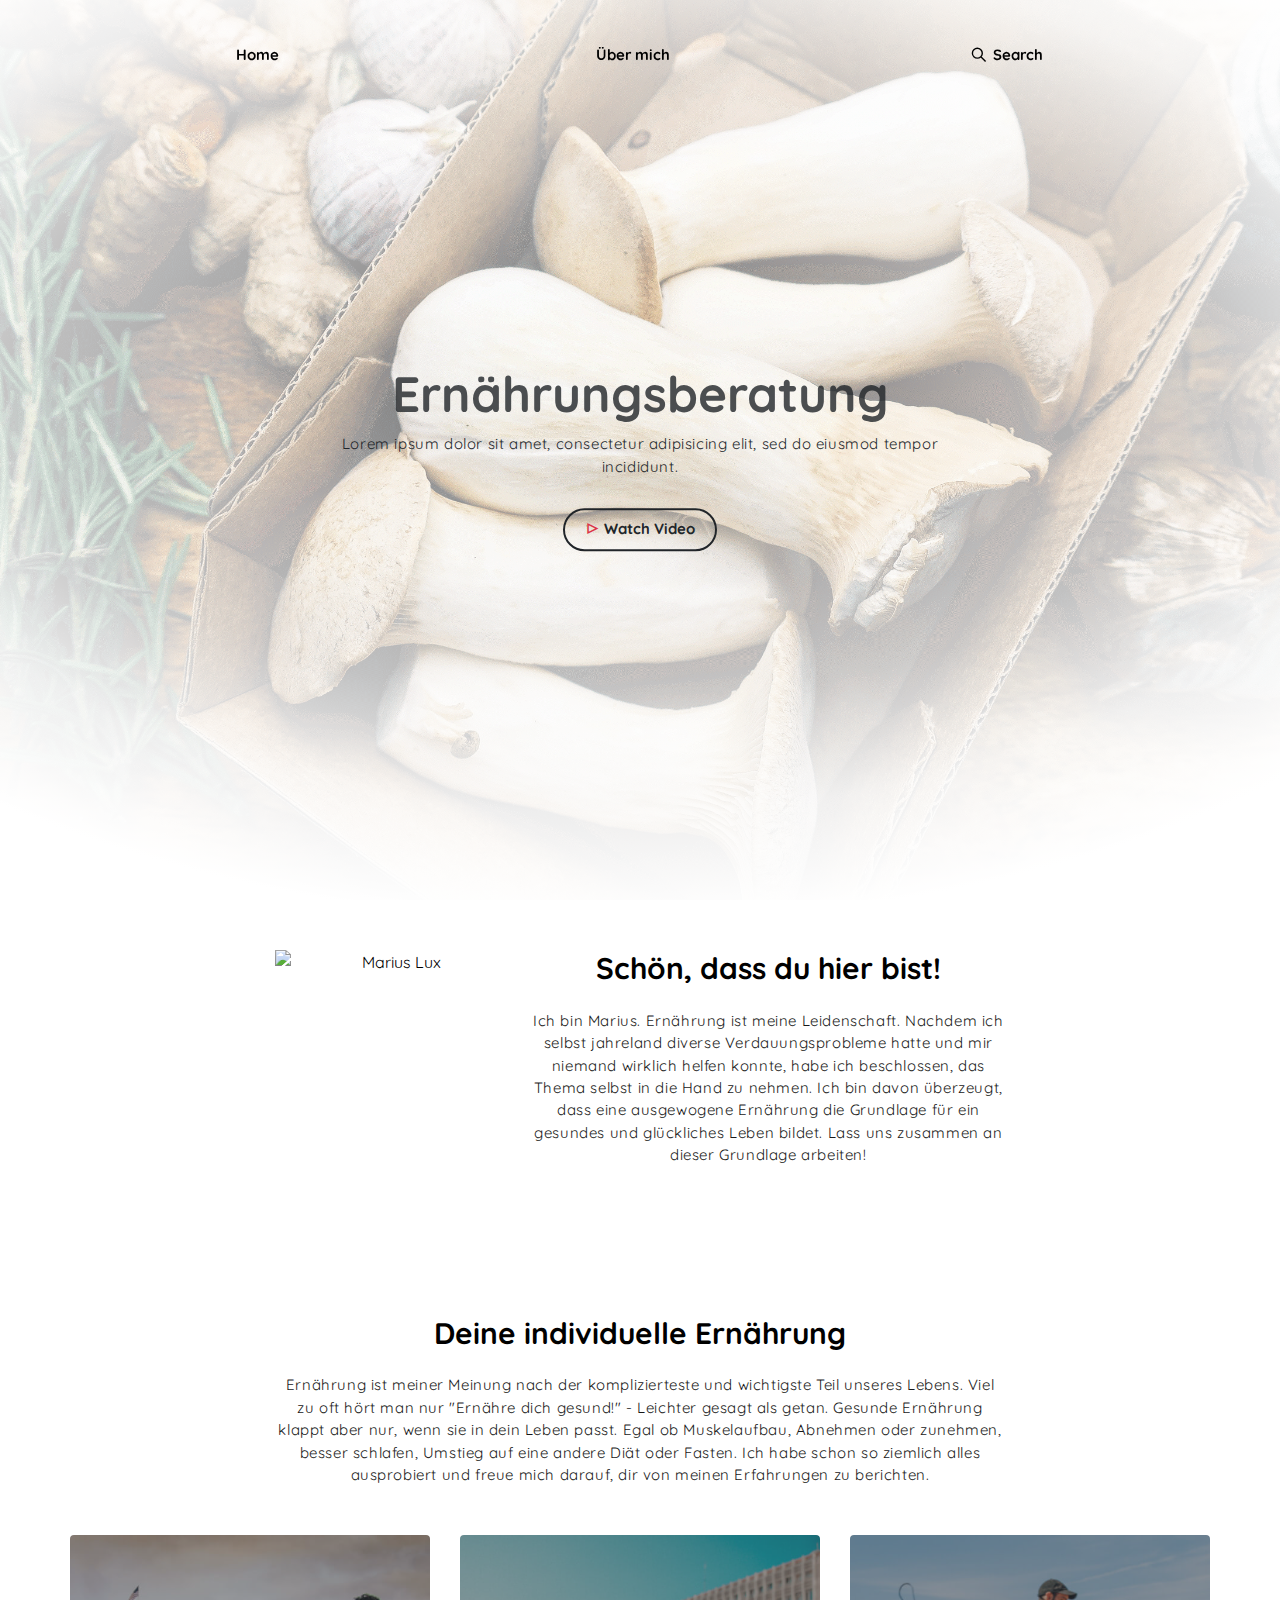
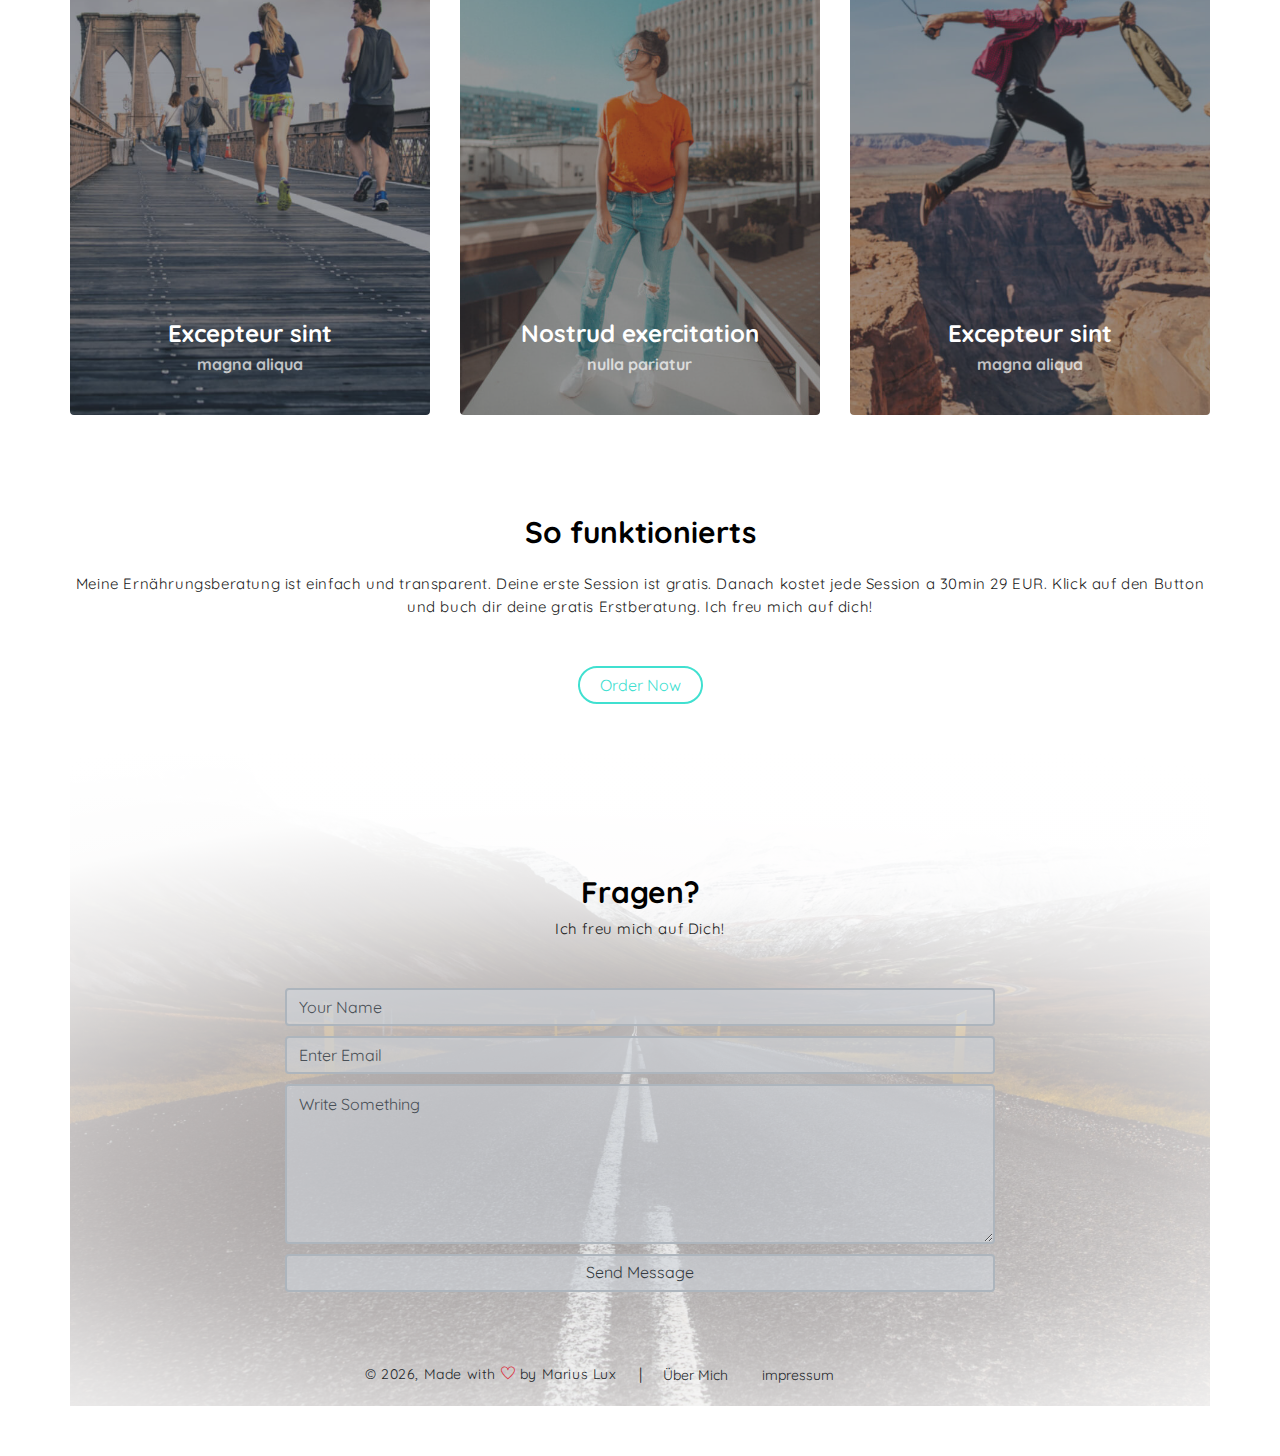
==== index.html @ 5aabbf61 "initial" ====
<!DOCTYPE html>
<html lang="en">
<head>
	<meta charset="utf-8">
    <meta name="viewport" content="width=device-width, initial-scale=1, shrink-to-fit=no">
    <meta name="description" content="Start your development with Dorang landing page.">
    <meta name="author" content="Devcrud">
    <title>The Meal I Made | Ernährungsberatung</title>
    <!-- font icons -->
    <link rel="stylesheet" href="assets/vendors/themify-icons/css/themify-icons.css">

    <!-- Bootstrap + Dorang main styles -->
	<link rel="stylesheet" href="assets/css/stylesheet.css">

</head>
<body data-spy="scroll" data-target=".navbar" data-offset="40" id="home" class="light-theme">
    
    <!-- page navbar -->
    <nav class="page-navbar" data-spy="affix" data-offset-top="10">
        <ul class="nav-navbar container">
            <li class="nav-item"><a href="#" class="nav-link">Home</a></li>
            <li class="nav-item"><a href="#" class="nav-link">Über mich</a></li>
            <li class="nav-item search">
                <a href="javascript:void(0)" class="nav-link search-toggle"><i class="ti-search"></i> Search</a>
                <div class="search-wrapper">
                    <form>
                        <input type="search" class="form-control" name="" placeholder="hit enter to search">
                    </form>
                </div>
            </li>
        </ul>
    </nav><!-- end of page navbar -->


<!-- Theme Selector - ausgeklammert
    <div class="theme-selector">
        <a href="javascript:void(0)" class="spinner">
            <i class="ti-paint-bucket"></i>
        </a>
        <div class="body">
            <a href="javascript:void(0)" class="light"></a>
            <a href="javascript:void(0)" class="dark"></a>
        </div>
    </div>  
-->

    <!-- page header -->
    <header class="header">
        <div class="overlay"></div>
        <div class="header-content">
            <h1 class="header-title">Ernährungsberatung</h1>
            <p class="header-subtitle">Lorem ipsum dolor sit amet, consectetur adipisicing elit, sed do eiusmod
            tempor incididunt.</p>

            <button class="btn btn-theme-color modal-toggle"><i class="ti-control-play text-danger"></i> Watch Video</button>

        </div>
    </header><!-- end of page header -->

    <!-- modal -->
    <div class="modalBox">
        <div class="modalBox-body">
            <iframe width="100%" height="450px" class="border-0" 
            src="https://www.youtube.com/embed/tgbNyZ7vqY?controls=0">
            </iframe>
        </div>          
    </div><!-- end of modal -->

    <!-- About Me -->
    <div class="container page-container">
        <div class="col-md-10 col-lg-8 m-auto">
            <div style="display: flex;">
                <img src="assets/imgs/me.jpg" alt="Marius Lux" style="flex: 1; width: 230px; height: auto; margin-right: 20px;">  
                <div style="flex: 2;">
                    <h6 class="title mb-4">Schön, dass du hier bist!</h6>
                    <p class="mb-5">Ich bin Marius. Ernährung ist meine Leidenschaft. Nachdem ich selbst jahreland diverse Verdauungsprobleme hatte und mir niemand wirklich helfen konnte, habe ich beschlossen, das Thema selbst in die Hand zu nehmen.
                        Ich bin davon überzeugt, dass eine ausgewogene Ernährung die Grundlage für ein gesundes und glückliches Leben bildet. Lass uns zusammen an dieser Grundlage arbeiten! </p>
                </div>
            </div>
        </div>         
    </div>
    
    


    <!-- page container -->
    <div class="container page-container">
        <div class="col-md-10 col-lg-8 m-auto">
            <h6 class="title mb-4">Deine individuelle Ernährung</h6>
            <p class="mb-5">Ernährung ist meiner Meinung nach der komplizierteste und wichtigste Teil unseres Lebens. Viel zu oft hört man nur "Ernähre dich gesund!" - Leichter gesagt als getan.
                Gesunde Ernährung klappt aber nur, wenn sie in dein Leben passt. Egal ob Muskelaufbau, Abnehmen oder zunehmen, besser schlafen, Umstieg auf eine andere Diät oder Fasten. 
                Ich habe schon so ziemlich alles ausprobiert und freue mich darauf, dir von meinen Erfahrungen zu berichten.
            </p>
        </div>  

        <!-- row -->
        <div class="row mb-4">
            <div class="col-md-4">
                <a href="javascript:void(0)" class="overlay-img">
                    <img src="assets/imgs/img-1.jpg" alt="Download free bootstrap 4 landing page, free boootstrap 4 templates, Download free bootstrap 4.1 landing page, free boootstrap 4.1.1 templates, weber Landing page">  
                    <div class="overlay"></div> 
                    <div class="des">
                        <h1 class="title">Excepteur sint</h1>
                        <h6 class="subtitle">magna aliqua</p>
                        <p>Lorem ipsum dolor sit amet, consectetur adipisicing elit, sed do eiusmod
                        tempor incididunt ut labore et dolore magna aliqua.</p>
                    </div>          
                </a>
            </div>
            <div class="col-md-4">
                <a href="javascript:void(0)" class="overlay-img">
                    <img src="assets/imgs/img-2.jpg" alt="Download free bootstrap 4 landing page, free boootstrap 4 templates, Download free bootstrap 4.1 landing page, free boootstrap 4.1.1 templates, weber Landing page">  
                    <div class="overlay"></div> 
                    <div class="des">
                        <h1 class="title">Nostrud exercitation </h1>
                        <h6 class="subtitle">nulla pariatur</p>
                        <p>Lorem ipsum dolor sit amet, consectetur adipisicing elit, sed do eiusmod
                        tempor incididunt ut labore et dolore magna aliqua.</p>
                    </div>          
                </a>
            </div>
            <div class="col-md-4">
                <a href="javascript:void(0)" class="overlay-img">
                    <img src="assets/imgs/img-3.jpg" alt="Download free bootstrap 4 landing page, free boootstrap 4 templates, Download free bootstrap 4.1 landing page, free boootstrap 4.1.1 templates, weber Landing page">  
                    <div class="overlay"></div> 
                    <div class="des">
                        <h1 class="title">Excepteur sint</h1>
                        <h6 class="subtitle">magna aliqua</p>
                        <p>Lorem ipsum dolor sit amet, consectetur adipisicing elit, sed do eiusmod
                        tempor incididunt ut labore et dolore magna aliqua.</p>
                    </div>          
                </a>
            </div>          
        </div><!-- end of row -->

<!-- Blog Part momentan noch ausgeblendet 

        <div class="col-md-10 col-lg-8 m-auto">
            <h6 class="title mb-4 mt-5 pt-5">Reading Corner</h6>
            <p class="mb-5">Hi! Ich bin Marius. Schön, dass du hier bist!</p>
        </div>

        <!-- row
        <div class="row mb-5">
            <div class="col-md-6">
                <a href="javascript:void(0)" class="card">
                    <img src="assets/imgs/blog-1.jpg" class="card-img" alt="Download free bootstrap 4 landing page, free boootstrap 4 templates, Download free bootstrap 4.1 landing page, free boootstrap 4.1.1 templates, weber Landing page">
                    <div class="card-body">
                        <h6 class="card-subtitle">30 June, 2018</h6>
                        <h3 class="card-title">Eiusmod
                        tempor</h3>
                        <p>Lorem ipsum dolor sit amet, consectetur adipisicing elit, sed do eiusmod
                        tempor incididunt ut labore et dolore magna aliqua.</p>
                    </div>                  
                </a>
            </div>  
            <div class="col-md-6">
                <a href="javascript:void(0)" class="card">
                    <img src="assets/imgs/blog-2.jpg" class="card-img" alt="Download free bootstrap 4 landing page, free boootstrap 4 templates, Download free bootstrap 4.1 landing page, free boootstrap 4.1.1 templates, weber Landing page">
                    <div class="card-body">
                        <h6 class="card-subtitle">29 June, 2018</h6>
                        <h3 class="card-title">Ut minim veniam</h3>
                        <p>Lorem ipsum dolor sit amet, consectetur adipisicing elit, sed do eiusmod
                        tempor incididunt ut labore et dolore magna aliqua.</p>
                    </div>                  
                </a>
            </div>  
        </div><!-- end of row 

        <a href="#">All Posts <i class="ti-angle-double-right angle"></i></a>

    </div> <!-- end of page container 

-->



    <!-- Wie Funktionierts? -->
    <div class="container page-container">
                    <h6 class="title mb-4">So funktionierts</h6>
                    <p class="mb-5">Meine Ernährungsberatung ist einfach und transparent. Deine erste Session ist gratis. Danach kostet jede Session a 30min 29 EUR.
                        Klick auf den Button und buch dir deine gratis Erstberatung. Ich freu mich auf dich!</p>
                <a href="https://your-url.com" class="order-button">Order Now</a>      
    </div>

    <!--footer & pre footer -->
    <div class="contact-section">
        <div class="overlay"></div>
        <!-- container -->
        <div class="container">
            <div class="col-md-10 col-lg-8 m-auto">
                <h6 class="title mb-2">Fragen?</h6>
                <p class="mb-5">Ich freu mich auf Dich!</p>
                <form action="" class="form-group">
                    <input type="text" size="50" class="form-control" placeholder="Your Name" required>
                    <input type="email" class="form-control" placeholder="Enter Email"requried>
                    <textarea name="comment" id="comment" rows="6"   class="form-control" placeholder="Write Something"></textarea>
                    <input type="submit" value="Send Message" class="form-control">
                </form>
            </div>

            <!-- footer -->
            <footer class="footer">
                <p class="infos">&copy; <script>document.write(new Date().getFullYear())</script>, Made with <i class="ti-heart text-danger"></i> by Marius Lux</a></p>       
                <span>|</span>  
                <div class="links">
                    <a href="/about me.html">Über Mich</a>
                    <a href="/impressum.html">impressum</a>
                </div>
            </footer><!-- end of footer -->

        </div><!-- end of container -->
    </div><!-- end of pre footer -->

    <!-- core  -->
    <script src="assets/vendors/jquery/jquery-3.4.1.js"></script>
    <script src="assets/vendors/bootstrap/bootstrap.bundle.js"></script>

    <!-- bootstrap affix -->
    <script src="assets/vendors/bootstrap/bootstrap.affix.js"></script>

    <!-- Dorang js -->
    <script src="assets/js/dorang.js"></script>

</body>
</html>
---- assets/vendors/themify-icons/css/themify-icons.css ----
@font-face {
	font-family: 'themify';
	src:url("../fonts/themify.eot?-fvbane");
	src:url("../fonts/themify.eot?#iefix-fvbane") format("embedded-opentype"),
		url("../fonts/themify.woff?-fvbane") format("woff"),
		url("../fonts/themify.ttf?-fvbane") format("truetype"),
		url("../fonts/themify.svg?-fvbane#themify") format("svg");
	font-weight: normal;
	font-style: normal;
}

[class^="ti-"], [class*=" ti-"] {
	font-family: 'themify';
	speak: none;
	font-style: normal;
	font-weight: normal;
	font-variant: normal;
	text-transform: none;
	line-height: 1;

	/* Better Font Rendering =========== */
	-webkit-font-smoothing: antialiased;
	-moz-osx-font-smoothing: grayscale;
}

.ti-wand:before {
	content: "\e600";
}
.ti-volume:before {
	content: "\e601";
}
.ti-user:before {
	content: "\e602";
}
.ti-unlock:before {
	content: "\e603";
}
.ti-unlink:before {
	content: "\e604";
}
.ti-trash:before {
	content: "\e605";
}
.ti-thought:before {
	content: "\e606";
}
.ti-target:before {
	content: "\e607";
}
.ti-tag:before {
	content: "\e608";
}
.ti-tablet:before {
	content: "\e609";
}
.ti-star:before {
	content: "\e60a";
}
.ti-spray:before {
	content: "\e60b";
}
.ti-signal:before {
	content: "\e60c";
}
.ti-shopping-cart:before {
	content: "\e60d";
}
.ti-shopping-cart-full:before {
	content: "\e60e";
}
.ti-settings:before {
	content: "\e60f";
}
.ti-search:before {
	content: "\e610";
}
.ti-zoom-in:before {
	content: "\e611";
}
.ti-zoom-out:before {
	content: "\e612";
}
.ti-cut:before {
	content: "\e613";
}
.ti-ruler:before {
	content: "\e614";
}
.ti-ruler-pencil:before {
	content: "\e615";
}
.ti-ruler-alt:before {
	content: "\e616";
}
.ti-bookmark:before {
	content: "\e617";
}
.ti-bookmark-alt:before {
	content: "\e618";
}
.ti-reload:before {
	content: "\e619";
}
.ti-plus:before {
	content: "\e61a";
}
.ti-pin:before {
	content: "\e61b";
}
.ti-pencil:before {
	content: "\e61c";
}
.ti-pencil-alt:before {
	content: "\e61d";
}
.ti-paint-roller:before {
	content: "\e61e";
}
.ti-paint-bucket:before {
	content: "\e61f";
}
.ti-na:before {
	content: "\e620";
}
.ti-mobile:before {
	content: "\e621";
}
.ti-minus:before {
	content: "\e622";
}
.ti-medall:before {
	content: "\e623";
}
.ti-medall-alt:before {
	content: "\e624";
}
.ti-marker:before {
	content: "\e625";
}
.ti-marker-alt:before {
	content: "\e626";
}
.ti-arrow-up:before {
	content: "\e627";
}
.ti-arrow-right:before {
	content: "\e628";
}
.ti-arrow-left:before {
	content: "\e629";
}
.ti-arrow-down:before {
	content: "\e62a";
}
.ti-lock:before {
	content: "\e62b";
}
.ti-location-arrow:before {
	content: "\e62c";
}
.ti-link:before {
	content: "\e62d";
}
.ti-layout:before {
	content: "\e62e";
}
.ti-layers:before {
	content: "\e62f";
}
.ti-layers-alt:before {
	content: "\e630";
}
.ti-key:before {
	content: "\e631";
}
.ti-import:before {
	content: "\e632";
}
.ti-image:before {
	content: "\e633";
}
.ti-heart:before {
	content: "\e634";
}
.ti-heart-broken:before {
	content: "\e635";
}
.ti-hand-stop:before {
	content: "\e636";
}
.ti-hand-open:before {
	content: "\e637";
}
.ti-hand-drag:before {
	content: "\e638";
}
.ti-folder:before {
	content: "\e639";
}
.ti-flag:before {
	content: "\e63a";
}
.ti-flag-alt:before {
	content: "\e63b";
}
.ti-flag-alt-2:before {
	content: "\e63c";
}
.ti-eye:before {
	content: "\e63d";
}
.ti-export:before {
	content: "\e63e";
}
.ti-exchange-vertical:before {
	content: "\e63f";
}
.ti-desktop:before {
	content: "\e640";
}
.ti-cup:before {
	content: "\e641";
}
.ti-crown:before {
	content: "\e642";
}
.ti-comments:before {
	content: "\e643";
}
.ti-comment:before {
	content: "\e644";
}
.ti-comment-alt:before {
	content: "\e645";
}
.ti-close:before {
	content: "\e646";
}
.ti-clip:before {
	content: "\e647";
}
.ti-angle-up:before {
	content: "\e648";
}
.ti-angle-right:before {
	content: "\e649";
}
.ti-angle-left:before {
	content: "\e64a";
}
.ti-angle-down:before {
	content: "\e64b";
}
.ti-check:before {
	content: "\e64c";
}
.ti-check-box:before {
	content: "\e64d";
}
.ti-camera:before {
	content: "\e64e";
}
.ti-announcement:before {
	content: "\e64f";
}
.ti-brush:before {
	content: "\e650";
}
.ti-briefcase:before {
	content: "\e651";
}
.ti-bolt:before {
	content: "\e652";
}
.ti-bolt-alt:before {
	content: "\e653";
}
.ti-blackboard:before {
	content: "\e654";
}
.ti-bag:before {
	content: "\e655";
}
.ti-move:before {
	content: "\e656";
}
.ti-arrows-vertical:before {
	content: "\e657";
}
.ti-arrows-horizontal:before {
	content: "\e658";
}
.ti-fullscreen:before {
	content: "\e659";
}
.ti-arrow-top-right:before {
	content: "\e65a";
}
.ti-arrow-top-left:before {
	content: "\e65b";
}
.ti-arrow-circle-up:before {
	content: "\e65c";
}
.ti-arrow-circle-right:before {
	content: "\e65d";
}
.ti-arrow-circle-left:before {
	content: "\e65e";
}
.ti-arrow-circle-down:before {
	content: "\e65f";
}
.ti-angle-double-up:before {
	content: "\e660";
}
.ti-angle-double-right:before {
	content: "\e661";
}
.ti-angle-double-left:before {
	content: "\e662";
}
.ti-angle-double-down:before {
	content: "\e663";
}
.ti-zip:before {
	content: "\e664";
}
.ti-world:before {
	content: "\e665";
}
.ti-wheelchair:before {
	content: "\e666";
}
.ti-view-list:before {
	content: "\e667";
}
.ti-view-list-alt:before {
	content: "\e668";
}
.ti-view-grid:before {
	content: "\e669";
}
.ti-uppercase:before {
	content: "\e66a";
}
.ti-upload:before {
	content: "\e66b";
}
.ti-underline:before {
	content: "\e66c";
}
.ti-truck:before {
	content: "\e66d";
}
.ti-timer:before {
	content: "\e66e";
}
.ti-ticket:before {
	content: "\e66f";
}
.ti-thumb-up:before {
	content: "\e670";
}
.ti-thumb-down:before {
	content: "\e671";
}
.ti-text:before {
	content: "\e672";
}
.ti-stats-up:before {
	content: "\e673";
}
.ti-stats-down:before {
	content: "\e674";
}
.ti-split-v:before {
	content: "\e675";
}
.ti-split-h:before {
	content: "\e676";
}
.ti-smallcap:before {
	content: "\e677";
}
.ti-shine:before {
	content: "\e678";
}
.ti-shift-right:before {
	content: "\e679";
}
.ti-shift-left:before {
	content: "\e67a";
}
.ti-shield:before {
	content: "\e67b";
}
.ti-notepad:before {
	content: "\e67c";
}
.ti-server:before {
	content: "\e67d";
}
.ti-quote-right:before {
	content: "\e67e";
}
.ti-quote-left:before {
	content: "\e67f";
}
.ti-pulse:before {
	content: "\e680";
}
.ti-printer:before {
	content: "\e681";
}
.ti-power-off:before {
	content: "\e682";
}
.ti-plug:before {
	content: "\e683";
}
.ti-pie-chart:before {
	content: "\e684";
}
.ti-paragraph:before {
	content: "\e685";
}
.ti-panel:before {
	content: "\e686";
}
.ti-package:before {
	content: "\e687";
}
.ti-music:before {
	content: "\e688";
}
.ti-music-alt:before {
	content: "\e689";
}
.ti-mouse:before {
	content: "\e68a";
}
.ti-mouse-alt:before {
	content: "\e68b";
}
.ti-money:before {
	content: "\e68c";
}
.ti-microphone:before {
	content: "\e68d";
}
.ti-menu:before {
	content: "\e68e";
}
.ti-menu-alt:before {
	content: "\e68f";
}
.ti-map:before {
	content: "\e690";
}
.ti-map-alt:before {
	content: "\e691";
}
.ti-loop:before {
	content: "\e692";
}
.ti-location-pin:before {
	content: "\e693";
}
.ti-list:before {
	content: "\e694";
}
.ti-light-bulb:before {
	content: "\e695";
}
.ti-Italic:before {
	content: "\e696";
}
.ti-info:before {
	content: "\e697";
}
.ti-infinite:before {
	content: "\e698";
}
.ti-id-badge:before {
	content: "\e699";
}
.ti-hummer:before {
	content: "\e69a";
}
.ti-home:before {
	content: "\e69b";
}
.ti-help:before {
	content: "\e69c";
}
.ti-headphone:before {
	content: "\e69d";
}
.ti-harddrives:before {
	content: "\e69e";
}
.ti-harddrive:before {
	content: "\e69f";
}
.ti-gift:before {
	content: "\e6a0";
}
.ti-game:before {
	content: "\e6a1";
}
.ti-filter:before {
	content: "\e6a2";
}
.ti-files:before {
	content: "\e6a3";
}
.ti-file:before {
	content: "\e6a4";
}
.ti-eraser:before {
	content: "\e6a5";
}
.ti-envelope:before {
	content: "\e6a6";
}
.ti-download:before {
	content: "\e6a7";
}
.ti-direction:before {
	content: "\e6a8";
}
.ti-direction-alt:before {
	content: "\e6a9";
}
.ti-dashboard:before {
	content: "\e6aa";
}
.ti-control-stop:before {
	content: "\e6ab";
}
.ti-control-shuffle:before {
	content: "\e6ac";
}
.ti-control-play:before {
	content: "\e6ad";
}
.ti-control-pause:before {
	content: "\e6ae";
}
.ti-control-forward:before {
	content: "\e6af";
}
.ti-control-backward:before {
	content: "\e6b0";
}
.ti-cloud:before {
	content: "\e6b1";
}
.ti-cloud-up:before {
	content: "\e6b2";
}
.ti-cloud-down:before {
	content: "\e6b3";
}
.ti-clipboard:before {
	content: "\e6b4";
}
.ti-car:before {
	content: "\e6b5";
}
.ti-calendar:before {
	content: "\e6b6";
}
.ti-book:before {
	content: "\e6b7";
}
.ti-bell:before {
	content: "\e6b8";
}
.ti-basketball:before {
	content: "\e6b9";
}
.ti-bar-chart:before {
	content: "\e6ba";
}
.ti-bar-chart-alt:before {
	content: "\e6bb";
}
.ti-back-right:before {
	content: "\e6bc";
}
.ti-back-left:before {
	content: "\e6bd";
}
.ti-arrows-corner:before {
	content: "\e6be";
}
.ti-archive:before {
	content: "\e6bf";
}
.ti-anchor:before {
	content: "\e6c0";
}
.ti-align-right:before {
	content: "\e6c1";
}
.ti-align-left:before {
	content: "\e6c2";
}
.ti-align-justify:before {
	content: "\e6c3";
}
.ti-align-center:before {
	content: "\e6c4";
}
.ti-alert:before {
	content: "\e6c5";
}
.ti-alarm-clock:before {
	content: "\e6c6";
}
.ti-agenda:before {
	content: "\e6c7";
}
.ti-write:before {
	content: "\e6c8";
}
.ti-window:before {
	content: "\e6c9";
}
.ti-widgetized:before {
	content: "\e6ca";
}
.ti-widget:before {
	content: "\e6cb";
}
.ti-widget-alt:before {
	content: "\e6cc";
}
.ti-wallet:before {
	content: "\e6cd";
}
.ti-video-clapper:before {
	content: "\e6ce";
}
.ti-video-camera:before {
	content: "\e6cf";
}
.ti-vector:before {
	content: "\e6d0";
}
.ti-themify-logo:before {
	content: "\e6d1";
}
.ti-themify-favicon:before {
	content: "\e6d2";
}
.ti-themify-favicon-alt:before {
	content: "\e6d3";
}
.ti-support:before {
	content: "\e6d4";
}
.ti-stamp:before {
	content: "\e6d5";
}
.ti-split-v-alt:before {
	content: "\e6d6";
}
.ti-slice:before {
	content: "\e6d7";
}
.ti-shortcode:before {
	content: "\e6d8";
}
.ti-shift-right-alt:before {
	content: "\e6d9";
}
.ti-shift-left-alt:before {
	content: "\e6da";
}
.ti-ruler-alt-2:before {
	content: "\e6db";
}
.ti-receipt:before {
	content: "\e6dc";
}
.ti-pin2:before {
	content: "\e6dd";
}
.ti-pin-alt:before {
	content: "\e6de";
}
.ti-pencil-alt2:before {
	content: "\e6df";
}
.ti-palette:before {
	content: "\e6e0";
}
.ti-more:before {
	content: "\e6e1";
}
.ti-more-alt:before {
	content: "\e6e2";
}
.ti-microphone-alt:before {
	content: "\e6e3";
}
.ti-magnet:before {
	content: "\e6e4";
}
.ti-line-double:before {
	content: "\e6e5";
}
.ti-line-dotted:before {
	content: "\e6e6";
}
.ti-line-dashed:before {
	content: "\e6e7";
}
.ti-layout-width-full:before {
	content: "\e6e8";
}
.ti-layout-width-default:before {
	content: "\e6e9";
}
.ti-layout-width-default-alt:before {
	content: "\e6ea";
}
.ti-layout-tab:before {
	content: "\e6eb";
}
.ti-layout-tab-window:before {
	content: "\e6ec";
}
.ti-layout-tab-v:before {
	content: "\e6ed";
}
.ti-layout-tab-min:before {
	content: "\e6ee";
}
.ti-layout-slider:before {
	content: "\e6ef";
}
.ti-layout-slider-alt:before {
	content: "\e6f0";
}
.ti-layout-sidebar-right:before {
	content: "\e6f1";
}
.ti-layout-sidebar-none:before {
	content: "\e6f2";
}
.ti-layout-sidebar-left:before {
	content: "\e6f3";
}
.ti-layout-placeholder:before {
	content: "\e6f4";
}
.ti-layout-menu:before {
	content: "\e6f5";
}
.ti-layout-menu-v:before {
	content: "\e6f6";
}
.ti-layout-menu-separated:before {
	content: "\e6f7";
}
.ti-layout-menu-full:before {
	content: "\e6f8";
}
.ti-layout-media-right-alt:before {
	content: "\e6f9";
}
.ti-layout-media-right:before {
	content: "\e6fa";
}
.ti-layout-media-overlay:before {
	content: "\e6fb";
}
.ti-layout-media-overlay-alt:before {
	content: "\e6fc";
}
.ti-layout-media-overlay-alt-2:before {
	content: "\e6fd";
}
.ti-layout-media-left-alt:before {
	content: "\e6fe";
}
.ti-layout-media-left:before {
	content: "\e6ff";
}
.ti-layout-media-center-alt:before {
	content: "\e700";
}
.ti-layout-media-center:before {
	content: "\e701";
}
.ti-layout-list-thumb:before {
	content: "\e702";
}
.ti-layout-list-thumb-alt:before {
	content: "\e703";
}
.ti-layout-list-post:before {
	content: "\e704";
}
.ti-layout-list-large-image:before {
	content: "\e705";
}
.ti-layout-line-solid:before {
	content: "\e706";
}
.ti-layout-grid4:before {
	content: "\e707";
}
.ti-layout-grid3:before {
	content: "\e708";
}
.ti-layout-grid2:before {
	content: "\e709";
}
.ti-layout-grid2-thumb:before {
	content: "\e70a";
}
.ti-layout-cta-right:before {
	content: "\e70b";
}
.ti-layout-cta-left:before {
	content: "\e70c";
}
.ti-layout-cta-center:before {
	content: "\e70d";
}
.ti-layout-cta-btn-right:before {
	content: "\e70e";
}
.ti-layout-cta-btn-left:before {
	content: "\e70f";
}
.ti-layout-column4:before {
	content: "\e710";
}
.ti-layout-column3:before {
	content: "\e711";
}
.ti-layout-column2:before {
	content: "\e712";
}
.ti-layout-accordion-separated:before {
	content: "\e713";
}
.ti-layout-accordion-merged:before {
	content: "\e714";
}
.ti-layout-accordion-list:before {
	content: "\e715";
}
.ti-ink-pen:before {
	content: "\e716";
}
.ti-info-alt:before {
	content: "\e717";
}
.ti-help-alt:before {
	content: "\e718";
}
.ti-headphone-alt:before {
	content: "\e719";
}
.ti-hand-point-up:before {
	content: "\e71a";
}
.ti-hand-point-right:before {
	content: "\e71b";
}
.ti-hand-point-left:before {
	content: "\e71c";
}
.ti-hand-point-down:before {
	content: "\e71d";
}
.ti-gallery:before {
	content: "\e71e";
}
.ti-face-smile:before {
	content: "\e71f";
}
.ti-face-sad:before {
	content: "\e720";
}
.ti-credit-card:before {
	content: "\e721";
}
.ti-control-skip-forward:before {
	content: "\e722";
}
.ti-control-skip-backward:before {
	content: "\e723";
}
.ti-control-record:before {
	content: "\e724";
}
.ti-control-eject:before {
	content: "\e725";
}
.ti-comments-smiley:before {
	content: "\e726";
}
.ti-brush-alt:before {
	content: "\e727";
}
.ti-youtube:before {
	content: "\e728";
}
.ti-vimeo:before {
	content: "\e729";
}
.ti-twitter:before {
	content: "\e72a";
}
.ti-time:before {
	content: "\e72b";
}
.ti-tumblr:before {
	content: "\e72c";
}
.ti-skype:before {
	content: "\e72d";
}
.ti-share:before {
	content: "\e72e";
}
.ti-share-alt:before {
	content: "\e72f";
}
.ti-rocket:before {
	content: "\e730";
}
.ti-pinterest:before {
	content: "\e731";
}
.ti-new-window:before {
	content: "\e732";
}
.ti-microsoft:before {
	content: "\e733";
}
.ti-list-ol:before {
	content: "\e734";
}
.ti-linkedin:before {
	content: "\e735";
}
.ti-layout-sidebar-2:before {
	content: "\e736";
}
.ti-layout-grid4-alt:before {
	content: "\e737";
}
.ti-layout-grid3-alt:before {
	content: "\e738";
}
.ti-layout-grid2-alt:before {
	content: "\e739";
}
.ti-layout-column4-alt:before {
	content: "\e73a";
}
.ti-layout-column3-alt:before {
	content: "\e73b";
}
.ti-layout-column2-alt:before {
	content: "\e73c";
}
.ti-instagram:before {
	content: "\e73d";
}
.ti-google:before {
	content: "\e73e";
}
.ti-github:before {
	content: "\e73f";
}
.ti-flickr:before {
	content: "\e740";
}
.ti-facebook:before {
	content: "\e741";
}
.ti-dropbox:before {
	content: "\e742";
}
.ti-dribbble:before {
	content: "\e743";
}
.ti-apple:before {
	content: "\e744";
}
.ti-android:before {
	content: "\e745";
}
.ti-save:before {
	content: "\e746";
}
.ti-save-alt:before {
	content: "\e747";
}
.ti-yahoo:before {
	content: "\e748";
}
.ti-wordpress:before {
	content: "\e749";
}
.ti-vimeo-alt:before {
	content: "\e74a";
}
.ti-twitter-alt:before {
	content: "\e74b";
}
.ti-tumblr-alt:before {
	content: "\e74c";
}
.ti-trello:before {
	content: "\e74d";
}
.ti-stack-overflow:before {
	content: "\e74e";
}
.ti-soundcloud:before {
	content: "\e74f";
}
.ti-sharethis:before {
	content: "\e750";
}
.ti-sharethis-alt:before {
	content: "\e751";
}
.ti-reddit:before {
	content: "\e752";
}
.ti-pinterest-alt:before {
	content: "\e753";
}
.ti-microsoft-alt:before {
	content: "\e754";
}
.ti-linux:before {
	content: "\e755";
}
.ti-jsfiddle:before {
	content: "\e756";
}
.ti-joomla:before {
	content: "\e757";
}
.ti-html5:before {
	content: "\e758";
}
.ti-flickr-alt:before {
	content: "\e759";
}
.ti-email:before {
	content: "\e75a";
}
.ti-drupal:before {
	content: "\e75b";
}
.ti-dropbox-alt:before {
	content: "\e75c";
}
.ti-css3:before {
	content: "\e75d";
}
.ti-rss:before {
	content: "\e75e";
}
.ti-rss-alt:before {
	content: "\e75f";
}
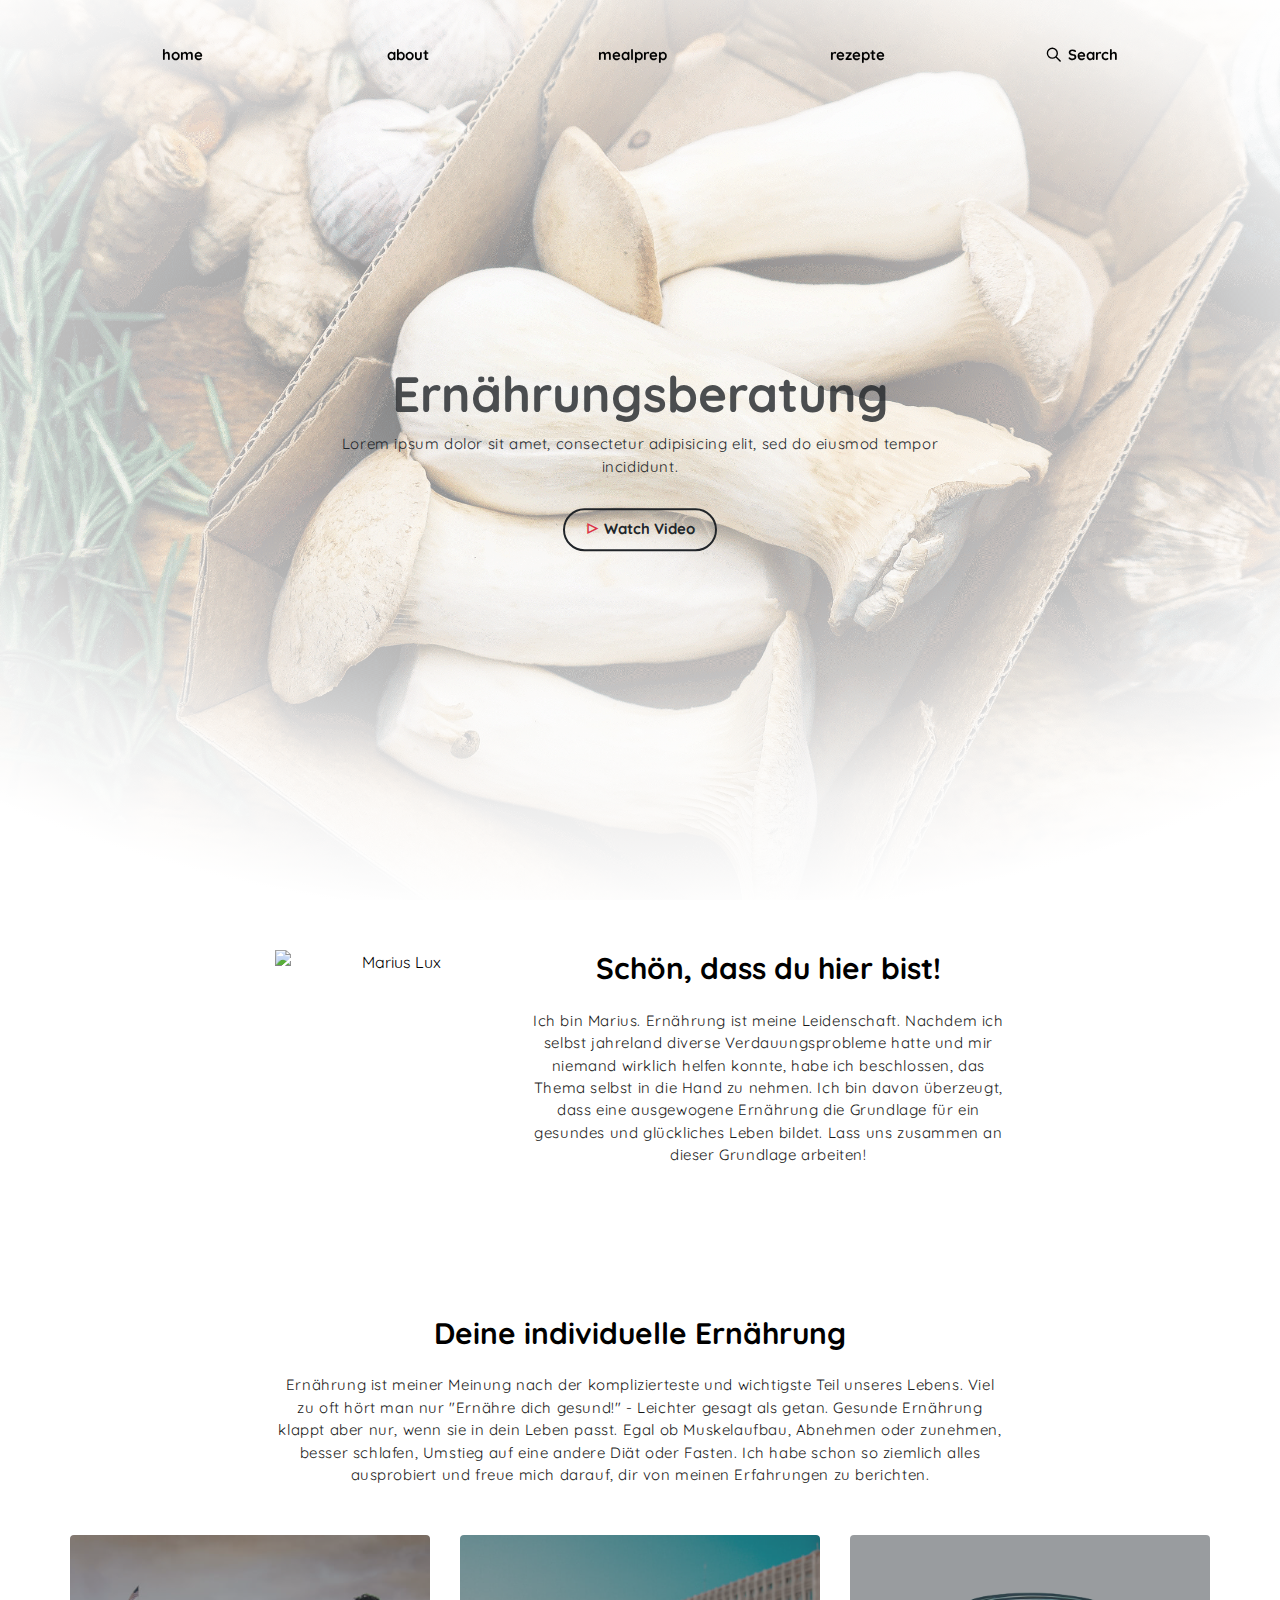
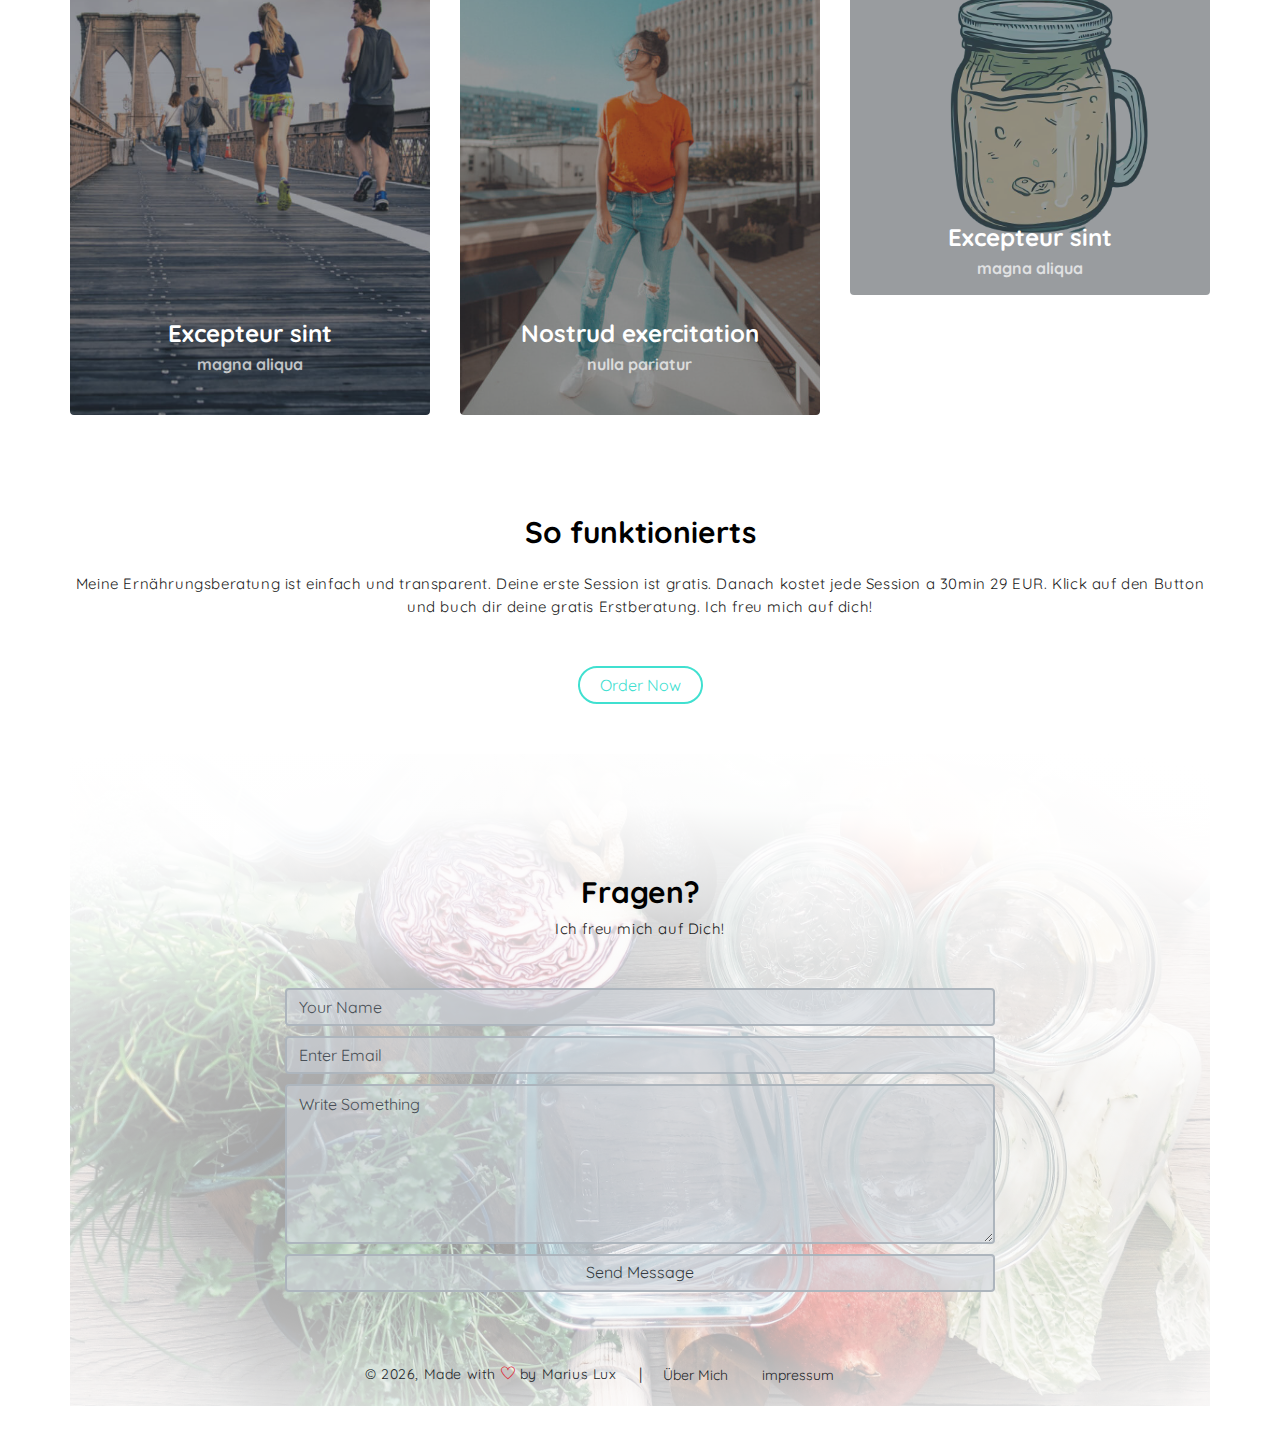
==== commit d20d52b7: "." ====
--- a/index.html
+++ b/index.html
@@ -18,8 +18,10 @@
     <!-- page navbar -->
     <nav class="page-navbar" data-spy="affix" data-offset-top="10">
         <ul class="nav-navbar container">
-            <li class="nav-item"><a href="#" class="nav-link">Home</a></li>
-            <li class="nav-item"><a href="#" class="nav-link">Über mich</a></li>
+            <li class="nav-item"><a href="/index.html" class="nav-link">home</a></li>
+            <li class="nav-item"><a href="/about me.html" class="nav-link">about</a></li>
+            <li class="nav-item"><a href="/mealprep.html" class="nav-link">mealprep</a></li>
+            <li class="nav-item"><a href="/recipes.html" class="nav-link">rezepte</a></li>
             <li class="nav-item search">
                 <a href="javascript:void(0)" class="nav-link search-toggle"><i class="ti-search"></i> Search</a>
                 <div class="search-wrapper">
@@ -98,7 +100,7 @@
             <div class="col-md-4">
                 <a href="javascript:void(0)" class="overlay-img">
                     <img src="assets/imgs/img-1.jpg" alt="Download free bootstrap 4 landing page, free boootstrap 4 templates, Download free bootstrap 4.1 landing page, free boootstrap 4.1.1 templates, weber Landing page">  
-                    <div class="overlay"></div> 
+                    <div class="overlay" href="/mealprep.html" ></div> 
                     <div class="des">
                         <h1 class="title">Excepteur sint</h1>
                         <h6 class="subtitle">magna aliqua</p>
@@ -121,7 +123,7 @@
             </div>
             <div class="col-md-4">
                 <a href="javascript:void(0)" class="overlay-img">
-                    <img src="assets/imgs/img-3.jpg" alt="Download free bootstrap 4 landing page, free boootstrap 4 templates, Download free bootstrap 4.1 landing page, free boootstrap 4.1.1 templates, weber Landing page">  
+                    <img src="assets/imgs/img-3.png" alt="mealprep">  
                     <div class="overlay"></div> 
                     <div class="des">
                         <h1 class="title">Excepteur sint</h1>
